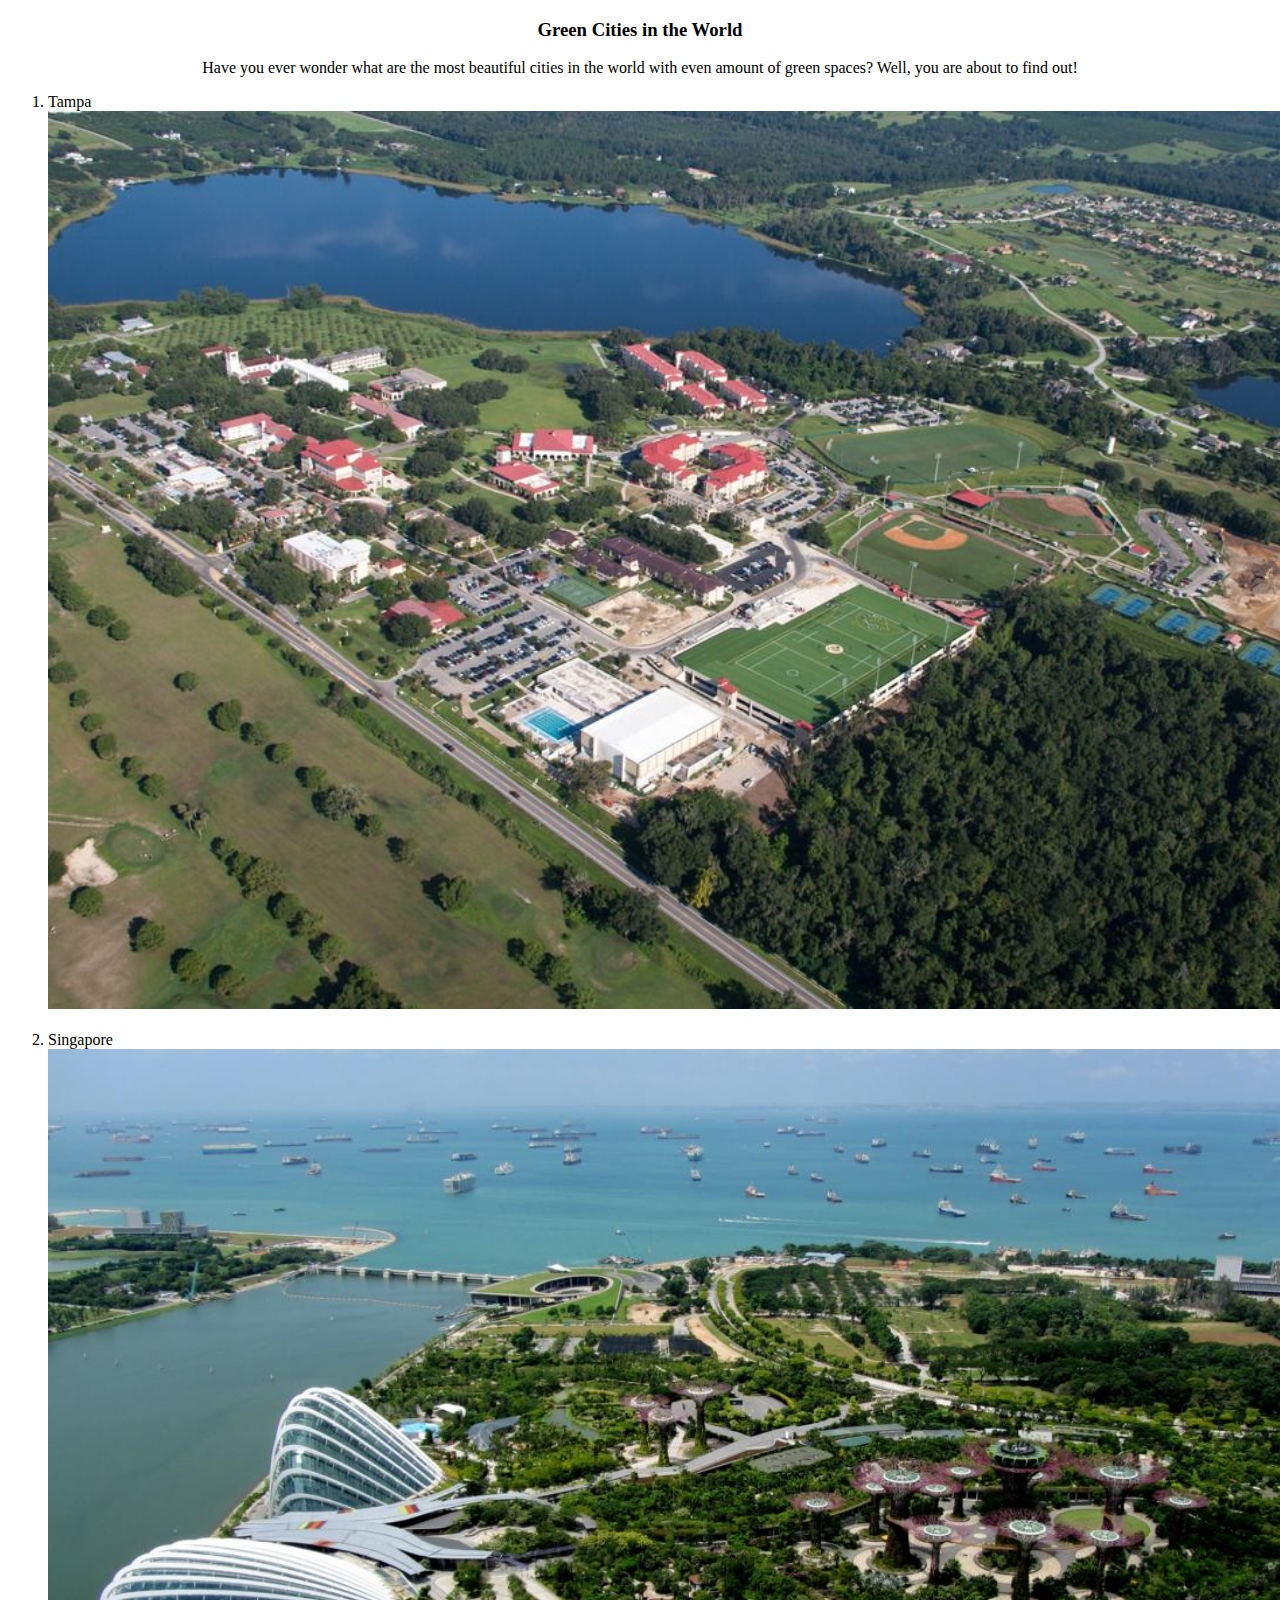
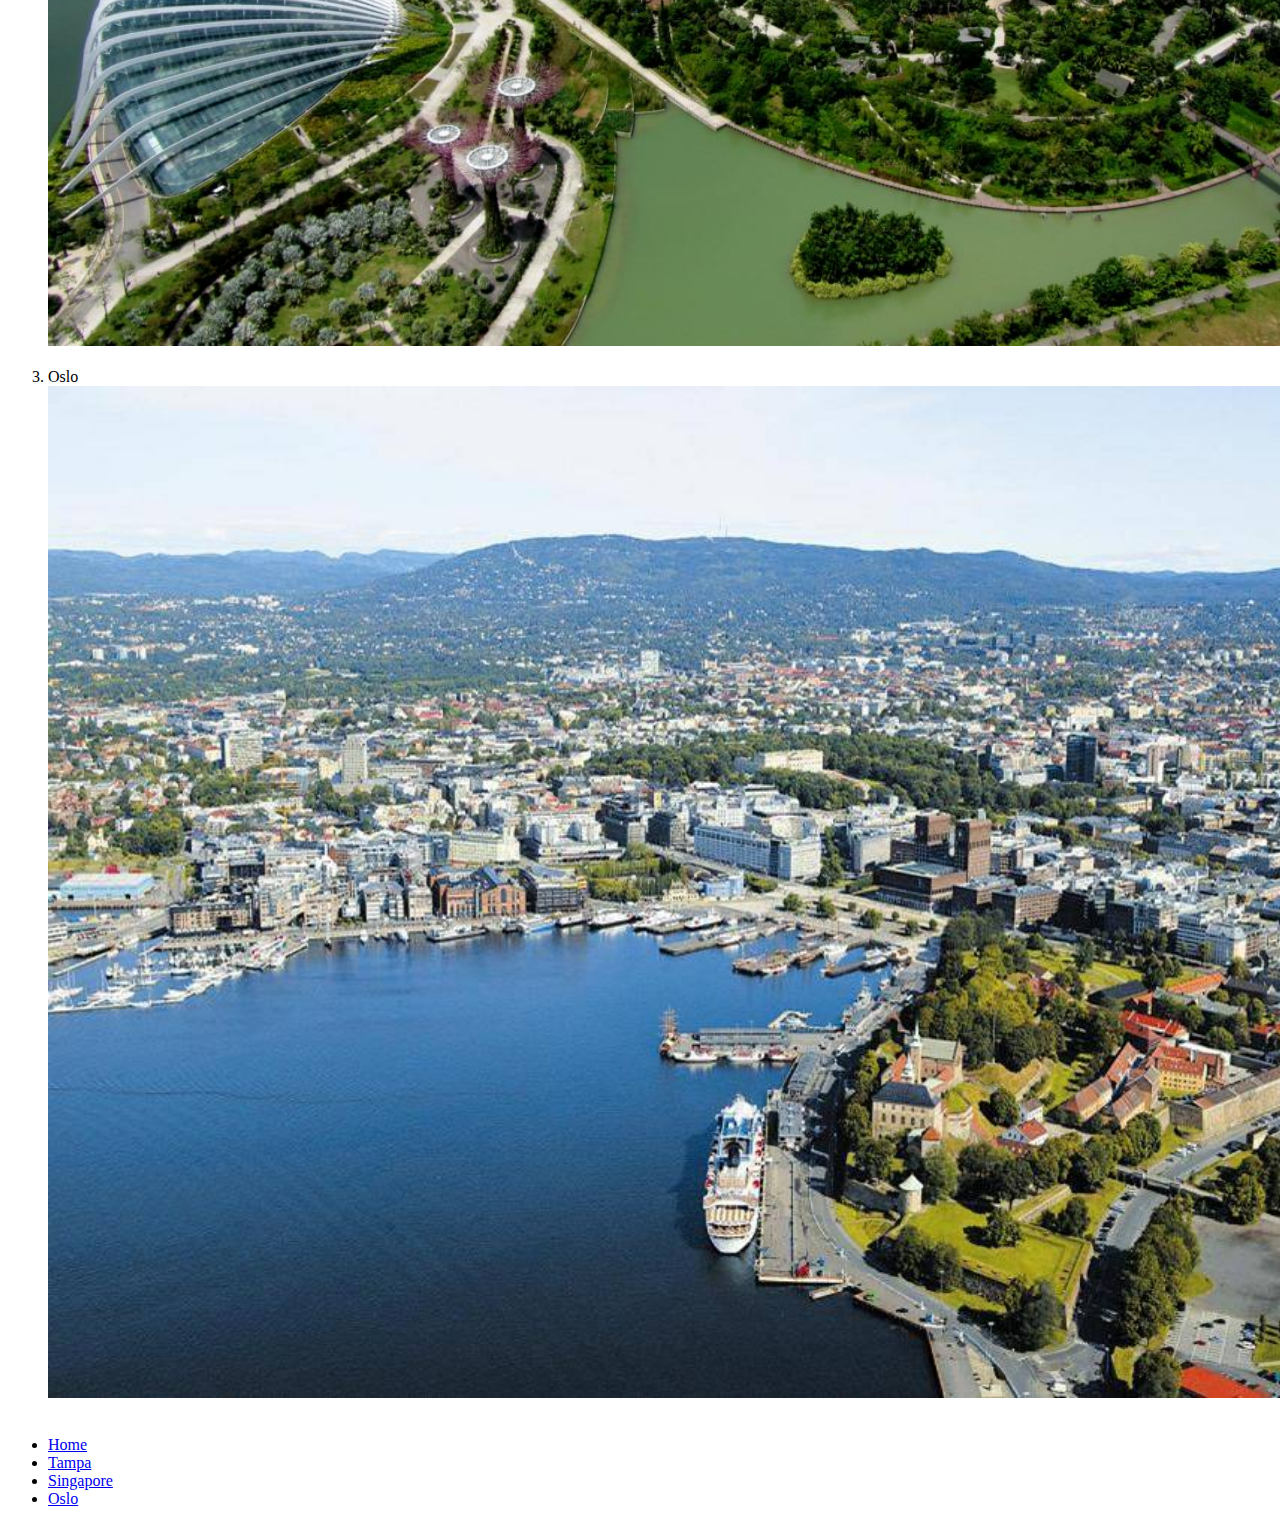
==== index.html @ 12c94cc2 "Go Native First Project App" ====
<!DOCTYPE html>
<html lang="en" dir="ltr">
  <head>
    <meta charset="utf-8">
    <title>Green Cities</title>
    <link rel="stylesheet" href="https://stackpath.bootstrapcdn.com/bootstrap/4.1.3/css/bootstrap.min.css" integrity="sha384-MCw98/SFnGE8fJT3GXwEOngsV7Zt27NXFoaoApmYm81iuXoPkFOJwJ8ERdknLPMO" crossorigin="anonymous">
  </head>
  <body>
<center><h3 class="btn btn-primary">Green Cities in the World</h3>
<p>Have you ever wonder what are the most beautiful cities in the world with even amount of green spaces? Well, you are about to find out!</p>
</center>
<ol>
<li>Tampa<br/><a href="subpage1.html"><img src="img/tampa.jpg" style="width:110%;"></a></li>
<br/>
<li>Singapore<a href="subpage2.html"><img src="img/singapore.jpg" style="width:110%;"></a></li>
<br/>
<li>Oslo<br/><a href="subpage3.html"><img src="img/oslo.jpg" style="width:110%;"></a></li>
<br/>
</ol>

<ul class="nav justify-content-center">
  <li class="nav-item">
    <a class="nav-link active" href="#">Home</a>
  </li>
  <li class="nav-item">
    <a class="nav-link" href="subpage1.html">Tampa</a>
  </li>
  <li class="nav-item">
    <a class="nav-link" href="subpage2.html">Singapore</a>
  </li>
  <li class="nav-item">
    <a class="nav-link" href="subpage3.html">Oslo</a>
  </li>
</ul>

    <script src="https://code.jquery.com/jquery-3.3.1.slim.min.js" integrity="sha384-q8i/X+965DzO0rT7abK41JStQIAqVgRVzpbzo5smXKp4YfRvH+8abtTE1Pi6jizo" crossorigin="anonymous"></script>
    <script src="https://cdnjs.cloudflare.com/ajax/libs/popper.js/1.14.3/umd/popper.min.js" integrity="sha384-ZMP7rVo3mIykV+2+9J3UJ46jBk0WLaUAdn689aCwoqbBJiSnjAK/l8WvCWPIPm49" crossorigin="anonymous"></script>
    <script src="https://stackpath.bootstrapcdn.com/bootstrap/4.1.3/js/bootstrap.min.js" integrity="sha384-ChfqqxuZUCnJSK3+MXmPNIyE6ZbWh2IMqE241rYiqJxyMiZ6OW/JmZQ5stwEULTy" crossorigin="anonymous"></script>
  </body>
</html>
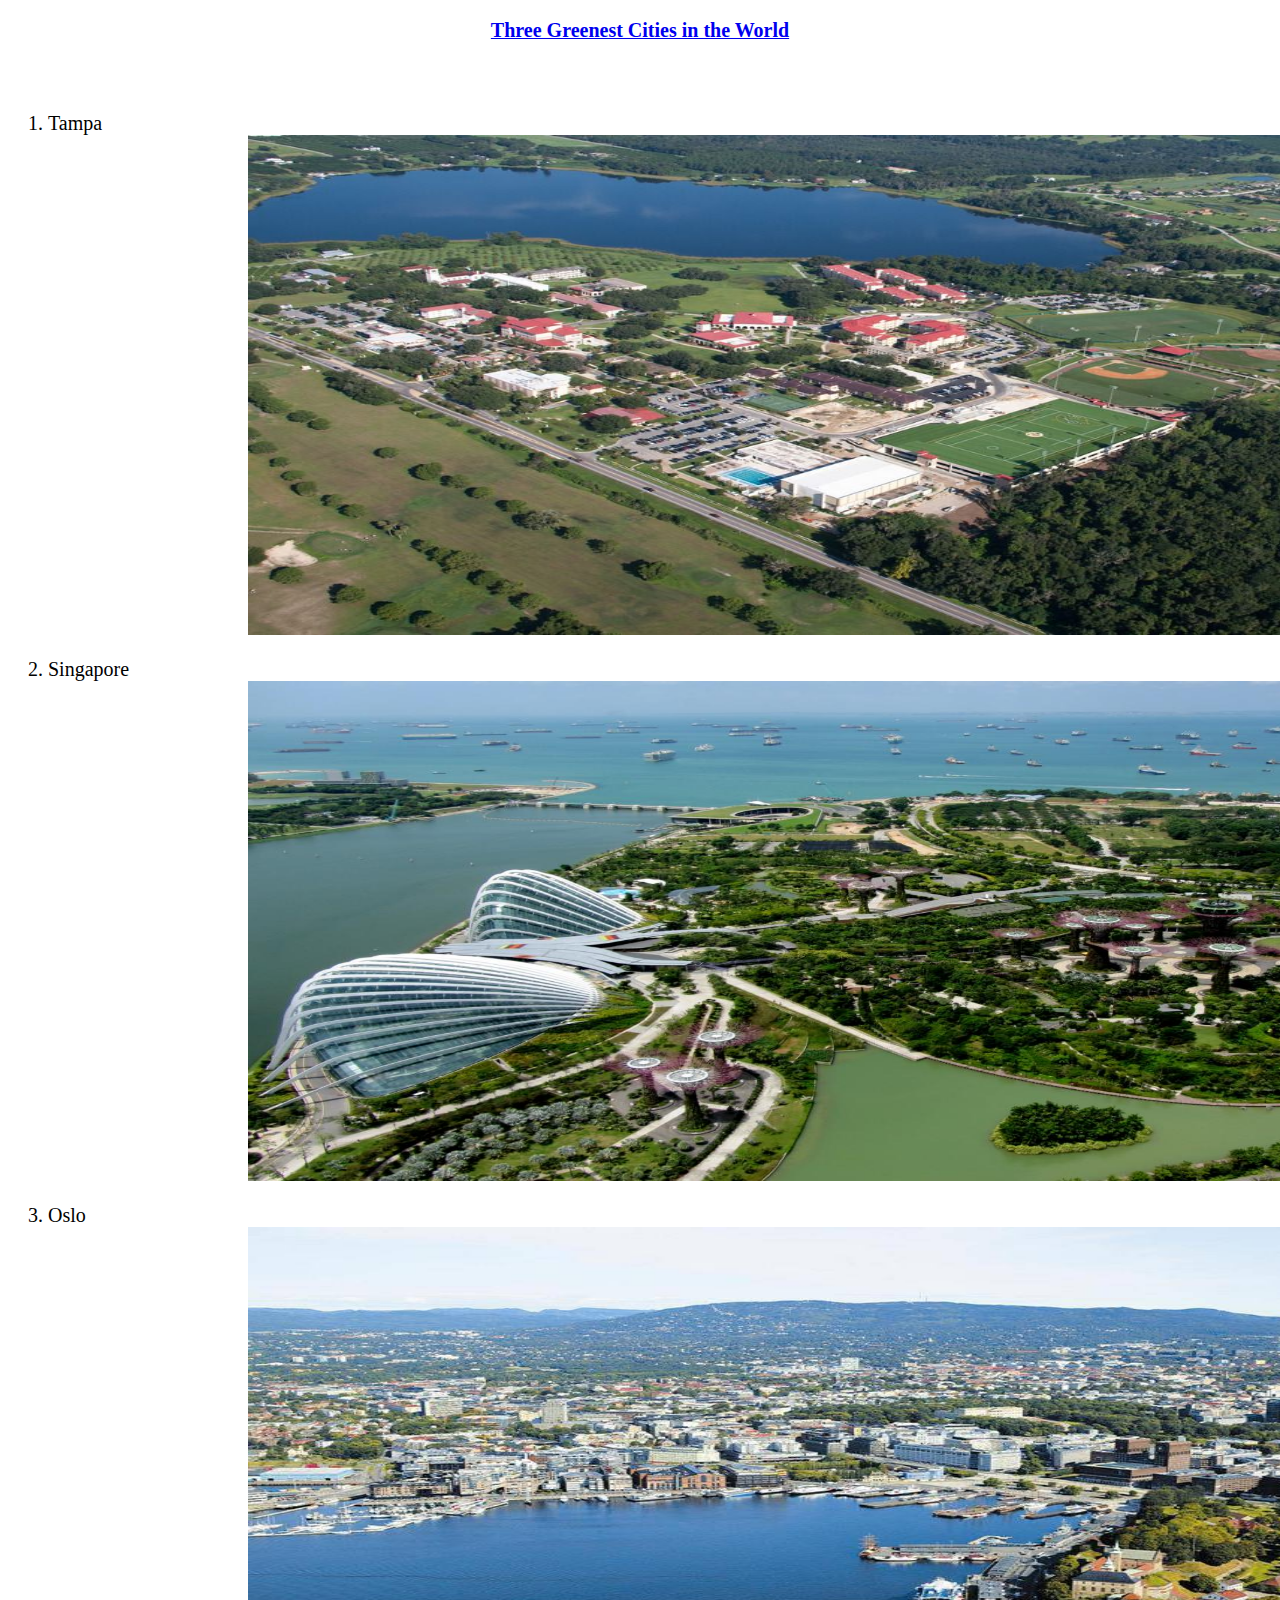
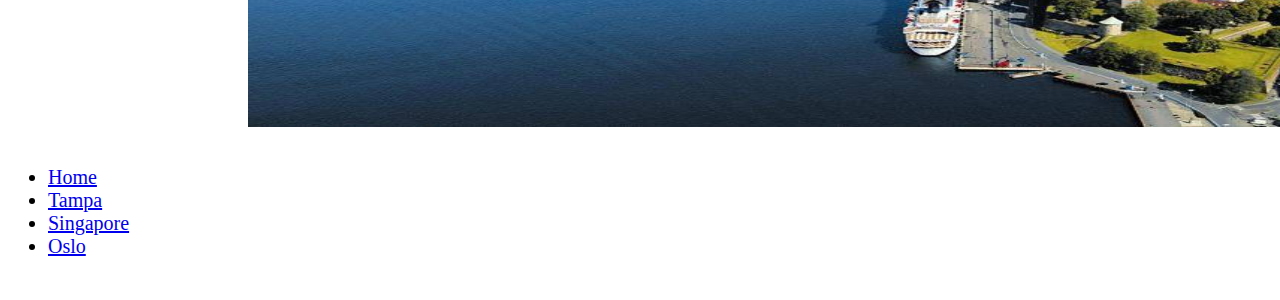
==== commit 6c3e9bfd: "first commit" ====
--- a/index.html
+++ b/index.html
@@ -4,17 +4,21 @@
     <meta charset="utf-8">
     <title>Green Cities</title>
     <link rel="stylesheet" href="https://stackpath.bootstrapcdn.com/bootstrap/4.1.3/css/bootstrap.min.css" integrity="sha384-MCw98/SFnGE8fJT3GXwEOngsV7Zt27NXFoaoApmYm81iuXoPkFOJwJ8ERdknLPMO" crossorigin="anonymous">
+        <link rel="stylesheet" type="text/css" href="css\index.css">
   </head>
   <body>
-<center><h3 class="btn btn-primary">Green Cities in the World</h3>
-<p>Have you ever wonder what are the most beautiful cities in the world with even amount of green spaces? Well, you are about to find out!</p>
+<center>
+  <h3><a href="#bottom"><span class="badge badge-pill badge-info">Three Greenest Cities in the World</span></a></h3>
 </center>
+<br/>
+<br/>
 <ol>
-<li>Tampa<br/><a href="subpage1.html"><img src="img/tampa.jpg" style="width:110%;"></a></li>
+<li><span class="badge badge-pill badge-primary">Tampa</span><br/><a href="subpage1.html"><img src="img/tampa.jpg" style="width:110%;"></a></li>
 <br/>
-<li>Singapore<a href="subpage2.html"><img src="img/singapore.jpg" style="width:110%;"></a></li>
+<li><span class="badge badge-pill badge-success">Singapore
+  </span><a href="subpage2.html"><img src="img/singapore.jpg" style="width:110%;"></a></li>
 <br/>
-<li>Oslo<br/><a href="subpage3.html"><img src="img/oslo.jpg" style="width:110%;"></a></li>
+<li><span class="badge badge-pill badge-warning">Oslo</span><br/><a href="subpage3.html"><img src="img/oslo.jpg" style="width:110%;"></a></li>
 <br/>
 </ol>
 
@@ -32,7 +36,7 @@
     <a class="nav-link" href="subpage3.html">Oslo</a>
   </li>
 </ul>
-
+<br id="bottom"/>
     <script src="https://code.jquery.com/jquery-3.3.1.slim.min.js" integrity="sha384-q8i/X+965DzO0rT7abK41JStQIAqVgRVzpbzo5smXKp4YfRvH+8abtTE1Pi6jizo" crossorigin="anonymous"></script>
     <script src="https://cdnjs.cloudflare.com/ajax/libs/popper.js/1.14.3/umd/popper.min.js" integrity="sha384-ZMP7rVo3mIykV+2+9J3UJ46jBk0WLaUAdn689aCwoqbBJiSnjAK/l8WvCWPIPm49" crossorigin="anonymous"></script>
     <script src="https://stackpath.bootstrapcdn.com/bootstrap/4.1.3/js/bootstrap.min.js" integrity="sha384-ChfqqxuZUCnJSK3+MXmPNIyE6ZbWh2IMqE241rYiqJxyMiZ6OW/JmZQ5stwEULTy" crossorigin="anonymous"></script>
